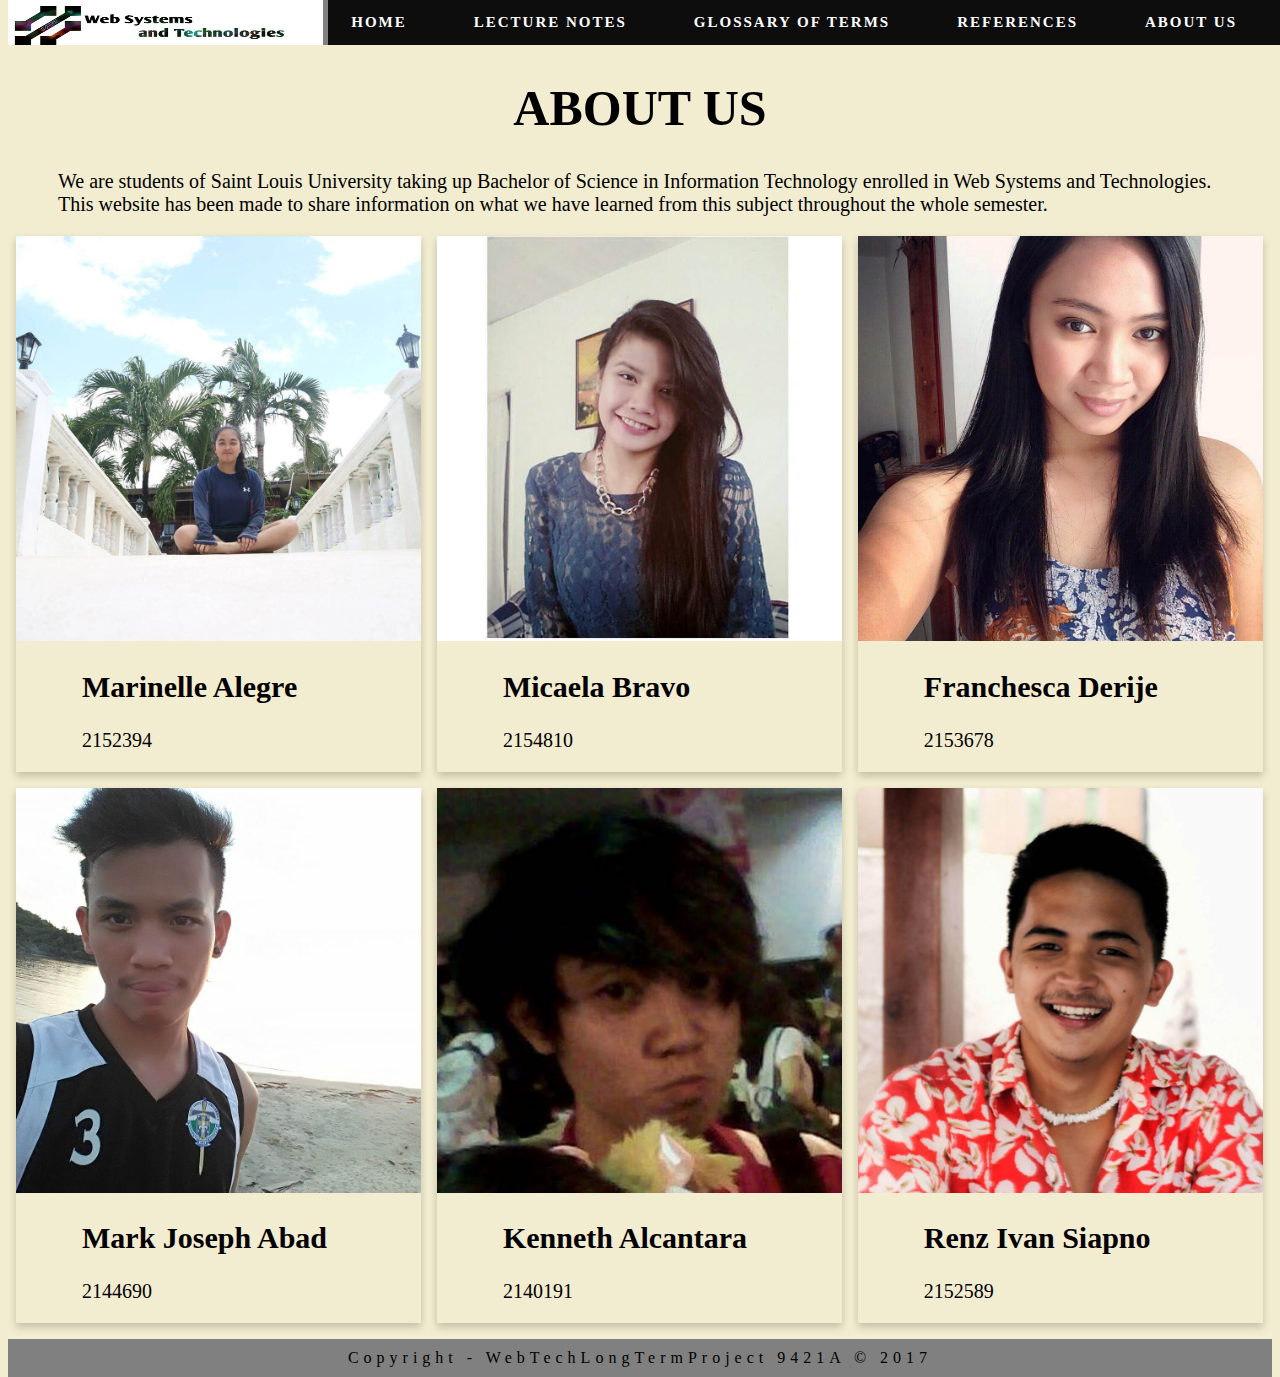
==== about.html @ 71f138c7 "added a new content" ====
<!DOCTYPE HTML>	
<html>

<head>
<meta charset="UTF-8">
<title>About</title>
<Link rel ="stylesheet" href="css/general.css"/>
<Link rel ="stylesheet" href="css/body.css"/>
<Link rel ="stylesheet" href="css/nav.css"/>
<Link rel="icon" href="images/icon.png">
</head>

<body>
	<div id = "Subject">
	<h1 id ="HOME">ABOUT US</h1>

	<nav id = "navigator">
		<ul class="nav nav-right nav-fixed">
			<li><a href="about.html">About Us</a></li>
			<li><a href="references.html">References</a></li>
			<li><a href="glossary.html">Glossary of terms</a></li>	
			<li class="dropdown">
				<a class="dropbtn">Lecture Notes</a>
				<div class="dropdown-content">   
					<a href="prelims.html">Prelims</a>
					<a href="midterms.html">Midterms</a>
					<a href="finals.html">Finals</a>
			<li><a href="index.html">Home</a></li>	
			<li> <img class="logo" src ="images/logo.jpg" alt = "Logo"/> </li>
				</div>
			</li>
		</ul>
	</nav>
	</div>
<p>We are students of Saint Louis University taking up Bachelor of Science in Information Technology enrolled in Web Systems and Technologies. This website has been made to share information on what we have learned from this subject throughout the whole semester.</p>


<div class = "members">
<Link rel ="stylesheet" href="css/aboutus.css"/>
 <div class="row1">
  <div class="column">
    <div class="card">
      <img src="images/marinelle.jpg" alt="marinelle" style="width:100%">
      <div class="container">
        <h2>Marinelle Alegre</h2>
        <p>2152394</p>
      </div>
    </div>
  </div>

  <div class="column">
    <div class="card">
      <img src="images/mica.jpg" alt="mica" style="width:100%">
      <div class="container">
        <h2>Micaela Bravo</h2>
        <p>2154810</p>
      </div>
    </div>
  </div>

  <div class="column">
    <div class="card">
      <img src="images/franchesca.jpg" alt="chesca" style="width:100%">
      <div class="container">
        <h2>Franchesca Derije</h2>
        <p>2153678</p>
      </div>
    </div>
  </div>
</div>
<div class="row2">
  <div class="column">
    <div class="card">
      <img src="images/mark.jpg" alt="mark" style="width:100%">
      <div class="container">
        <h2>Mark Joseph Abad</h2>
        <p> 2144690</p>
      </div>
    </div>
  </div>

  <div class="column">
    <div class="card">
      <img src="images/kenneth.jpg" alt="kenneth" style="width:100%">
      <div class="container">
        <h2>Kenneth Alcantara</h2>
        <p>2140191</p>
      </div>
    </div>
  </div>

  <div class="column">
    <div class="card">
      <img src="images/renz.jpg" alt="renz" style="width:100%">
      <div class="container">
        <h2>Renz Ivan Siapno</h2>
        <p>2152589</p>
      </div>
    </div>
  </div>
</div>
</div>
	<div class = "bottompage">
	<footer id ="footerpage">Copyright - WebTechLongTermProject 9421A &copy; 2017</footer>
	</div>

	</body>
	</html>
---- css/general.css ----
body{
	background-color: #f2ecd0;
}

b{
	font-size: 20px;
}

h2{
	margin-left: 50px;
	font-family: "Calibri";
	font-size: 30px;
}

h3{
	font-size: 30px;
}

p{
	font-size: 20px;
	font-family: "Calibri";
	margin-left: 50px;
	margin-right: 50px;
}

footer {
clear :both;
background-color : gray;
letter-spacing : 5px;
color : black;
padding: 10px;
text-align: center;
}

.panel, .versions, .alpha{
	font-size: 20px;
	font-family: "Calibri";
	margin-left: 50px;
	margin-right: 50px;
}

div.panel, div.versions, div.alpha {
    padding: 0 18px;
    background-color: white;
    max-height: 0;
    margin-left: 200px;
    margin-right: 200px;
    overflow: hidden;
    transition: max-height 0.2s ease-out;

}

button.accordion.active:after {
    content: "\2212";
}

button.accordion {
    background-color: #cecdca;
    color: #444;
    cursor: pointer;
    padding: 20px;
    width: 70%;
    border: none;
    margin-left: 200px;
    text-align: center;
    outline: none;
    font-size: 15px;
    transition: 0.4s;
    font-size: 20px;
}

button.accordion.active, button.accordion:hover {
    background-color: #ddd;
}

button.accordion:after {
    content: '\002B';
    color: #777;
    font-weight: bold;
    float: right;
    margin-left: 5px;
}

table{
    display: block;
    width: 25%;
    float: left;
}

body{
	background-color: #f2ecd0;
}

b{
	font-size: 20px;
}
h1{
    font-family: "Calibri";
    font-size: 40px;
}
h2{
	margin-left: 50px;
	font-family: "Calibri";
	font-size: 30px;
}

h3{
	font-size: 30px;
}

p{
	font-size: 20px;
	font-family: "Calibri";
	margin-left: 50px;
	margin-right: 50px;
}

footer {
clear :both;
background-color : gray;
letter-spacing : 5px;
color : black;
padding: 10px;
text-align: center;
}

.panel, .versions, .alpha{
	font-size: 20px;
	font-family: "Calibri";
	margin-left: 50px;
	margin-right: 50px;
}

div.panel, div.versions, div.alpha {
    padding: 0 18px;
    background-color: white;
    max-height: 0;
    margin-left: 200px;
    margin-right: 200px;
    overflow: hidden;
    transition: max-height 0.2s ease-out;

}

button.accordion.active:after {
    content: "\2212";
}

button.accordion {
    background-color: #cecdca;
    color: #444;
    cursor: pointer;
    padding: 20px;
    width: 70%;
    border: none;
    margin-left: 200px;
    text-align: center;
    outline: none;
    font-size: 15px;
    transition: 0.4s;
    font-size: 20px;
	border-radius: 12px;
}

button.accordion.active, button.accordion:hover {
    background-color: #ddd;
}

button.accordion:after {
    content: '\002B';
    color: #777;
    font-weight: bold;
    float: right;
    margin-left: 5px;
}

table{''
    display: block;
    width: 25%;
    float: left;
}

body, html {
    height: 100%
}
.bgimg {
    /* Background image */
    background-color: #8598aa;
    /* Full-screen */
    height: 80%;
    width: 70%;
    margin-left: 15%;
    /* Center the background image */
    background-position: center;
    /* Scale and zoom in the image */
    background-size: 50px;
    /* Add position: relative to enable absolutely positioned elements inside the image (place text) */
    position: relative;
    /* Add a white text color to all elements inside the .bgimg container */
    color: white;
    /* Add a font */
    font-family: "Courier New", Courier, monospace;
    /* Set the font-size to 25 pixels */
    font-size: 25px;
}

/* Position text in the top-left corner */
.topleft {
    position: absolute;
    top: 0;
    left: 16px;
}

/* Position text in the bottom-left corner */
.bottomleft {
    position: absolute;
    bottom: 0;
    left: 16px;
}

/* Position text in the middle */
.middle {
    position: absolute;
    top: 50%;
    left: 50%;
    transform: translate(-50%, -50%);
    text-align: center;
}

/* Style the <hr> element */
hr {
    margin: auto;
    width: 40%;
}
---- css/body.css ----
#HOME {
	font-size: 50px;
	font-family: "Century Gothic";
	text-align: center;
	filter: glow(color=red,strength=3);
	padding-top: 5vh;
}
#webtek{
	font-family: "Calibri";
	font-size: 30px;
	margin-right: 200px;
	margin-left: 200px;
}
#webtekdescription{
	font-family: "Calibri";
	font-size: 25px;
	margin-top: 5px;
	margin-bottom: 30px;
	margin-right: 200px;
	margin-left: 200px;
	text-align: justify;
}
#timeline{
	text-align: left;
	font-family: "Calibri";
	margin-right: 200px;
	margin-left: 200px;
}
#year{
	font-family: "Calibri";
	font-size: 18px;
	margin-right: 200px;
	margin-left: 200px;
	text-align: justify;

}
#LECTURE {
	font-size: 50px;
	font-family: "Century Gothic";
	filter: glow(color=red,strength=3);
	padding-top: 5vh;
	text-align: center;
}
#GLOSSARY {
	font-size: 50px;
	font-family: "Century Gothic";
	filter: glow(color=red,strength=3);
	padding-top: 5vh;
	text-align: center;
}
#REFERENCES {
	font-size: 50px;
	font-family: "Century Gothic";
	filter: glow(color=red,strength=3);
	padding-top: 5vh;
	text-align: center;
}
#CONTACT {
	font-size: 50px;
	font-family: "Century Gothic";
	filter: glow(color=red,strength=3);
	padding-top: 5vh;
	text-align: center;
}

#table1, #table2 {

    background-color: lightgray;
    padding-top: 50px;
    padding-right: 30px;
    padding-bottom: 50px;
    padding-left: 30px;
}


#feedback-page{
	text-align:center;
}

#form-main{
	width:100%;
	float:left;
	padding-top: 0vh;
}

#form-div {
	background-color:gray;
	padding-left:35px;
	padding-right:35px;
	padding-top:15px;
	padding-bottom:50px;
	width: 450px;
	float: left;
	left: 50%;
	position: absolute;
  margin-top:30px;
	margin-left: -260px;
}

.feedback-input {
	font-family: "Calibri";
	font-weight:500;
	font-size: 18px;
	border-radius: 0;
	line-height: 20px;
	width:100%;
	background-color: white;
	padding: 13px 13px 13px 54px;
	margin-bottom: 10px;
	box-sizing: border-box;
}

textarea {
	font-family: "Calibri"aaa;
    width: 100%;
    height: 150px;
    line-height: 150%;
    resize:vertical;
}
#button-blue{
	font-family: Variane Script;
	font-size:20;
	float:left;
	width: 100%;
	background-color: pink;
	color:white;
	font-size:24px;
	padding-top:22px;
	padding-bottom:22px;
	font-weight:700;
}
#references{
	font-family: "Calibri";
	font-size: 	30px;
	margin-left: 25%;
	margin-right: 20%;
	text-align: justify;
}
#methodshttp{
	font-size: 20px;
	font-family: "Calibri";
	margin-left: 50px;
	margin-right: 50px;
}
#continuemethods{
	font-size: 20px;
	font-family: "Calibri";
	margin-left: 50px;
	margin-right: 50px;
	text-align: justify;
}
#messageheaders{
	font-size: 20px;
	font-family: "Calibri";
	margin-left: 50px;
	margin-right: 50px;
	text-align: justify;
}
#response{
	font-size: 20px;
	font-family: "Calibri";
	margin-left: 50px;
	margin-right: 50px;
	text-align: justify;
}
#www{
	margin-right: 160px;
	margin-left: 160px;
	text-align: justify;
}
#request{
	font-size: 20px;
	font-family: "Calibri";
	margin-left: 50px;
	margin-right: 50px;
	text-align: justify;	
}
#extensionmeth{
	font-size: 20px;
	font-family: "Calibri";
	margin-left: 50px;
	margin-right: 50px;
	text-align: justify;
}

/* Three columns side by side */
.column {
    float: left;
    width: 33.3%;
    margin-bottom: 16px;
    padding: 0 8px;
}
---- css/nav.css ----
nav {
position : fixed;
z-index: 10;
width: 100%;
}

nav li a,
.dropbtn {
    display: inline-block;
    color: white;
    text-align: center;
    padding: 14px 16px;
    text-decoration: none;

}

nav li a:hover,
.dropdown:hover .dropbtn {
    background-color: white;
    color : black;
}

nav li.dropdown {
    display: inline-block;
}

nav .dropdown-content {
    display: none;
    position: fixed;
    top: 45px;
    background-color: #f9f9f9;
    min-width: 160px;
    box-shadow: 0px 8px 16px 0px rgba(0, 0, 0, 0.2);
    z-index: 10;
}

nav .dropdown-content a:hover {
    background-color: black;
}

nav .dropdown:hover .dropdown-content {
    display: block;
}

nav ul.nav {
    height: 45px;
    list-style-type: none;
    padding: 0;
    overflow: hidden;
    background-color:  #0d0d0d;
}
    
.nav li {
    letter-spacing: 2px;
    padding-right :35px;
    font-size: 15px;
    float: right;
    text-transform: uppercase;
    font-weight: bold;
}
    
    
.nav li a {
        display: block;
        color: white;
        text-align: center;
        text-decoration: none;
}

nav .dropdown-content a {
    color: black;
    padding: 12px 16px;
    text-decoration: none;
    display: block;
    text-align: left;
    background-color: #f2f2f2;
}

.nav li:last-child {
    float: left;
    background-color: white;
    border-style: solid;
    border-width: 5px;
    border-left-style: none;
    border-top-style: none;
    border-bottom-style: none;
    border-color: gray;
}
    
.nav li a:hover {
    background-color: white;
    color : black;
}

nav ul.nav-fixed {
    position: fixed;
    top: 0;
    width: 100%;
} 

.logo {
    padding: 0px;
    height :50px;
    width: 280px;
}

#navigator{
    font-family: "Calibri";
    font-size: 0px;
}
---- css/aboutus.css ----
.members {
  box-sizing: border-box;
}

*, *:before, *:after {
  box-sizing: inherit;
}

.column {
  float: left;
  width: 33.3%;
  margin-bottom: 16px;
  padding: 0 8px;
}

@media (max-width: 650px) {
    .column {
        width: 100%;
        display: block;
    }
}

.card {
    box-shadow: 0 4px 8px 0 rgba(0, 0, 0, 0.2);
}

.container {
    padding: 0 16px;
}

.container::after, .row1::after, row2::after {
    content: "";
    clear: both;
    display: table;
}
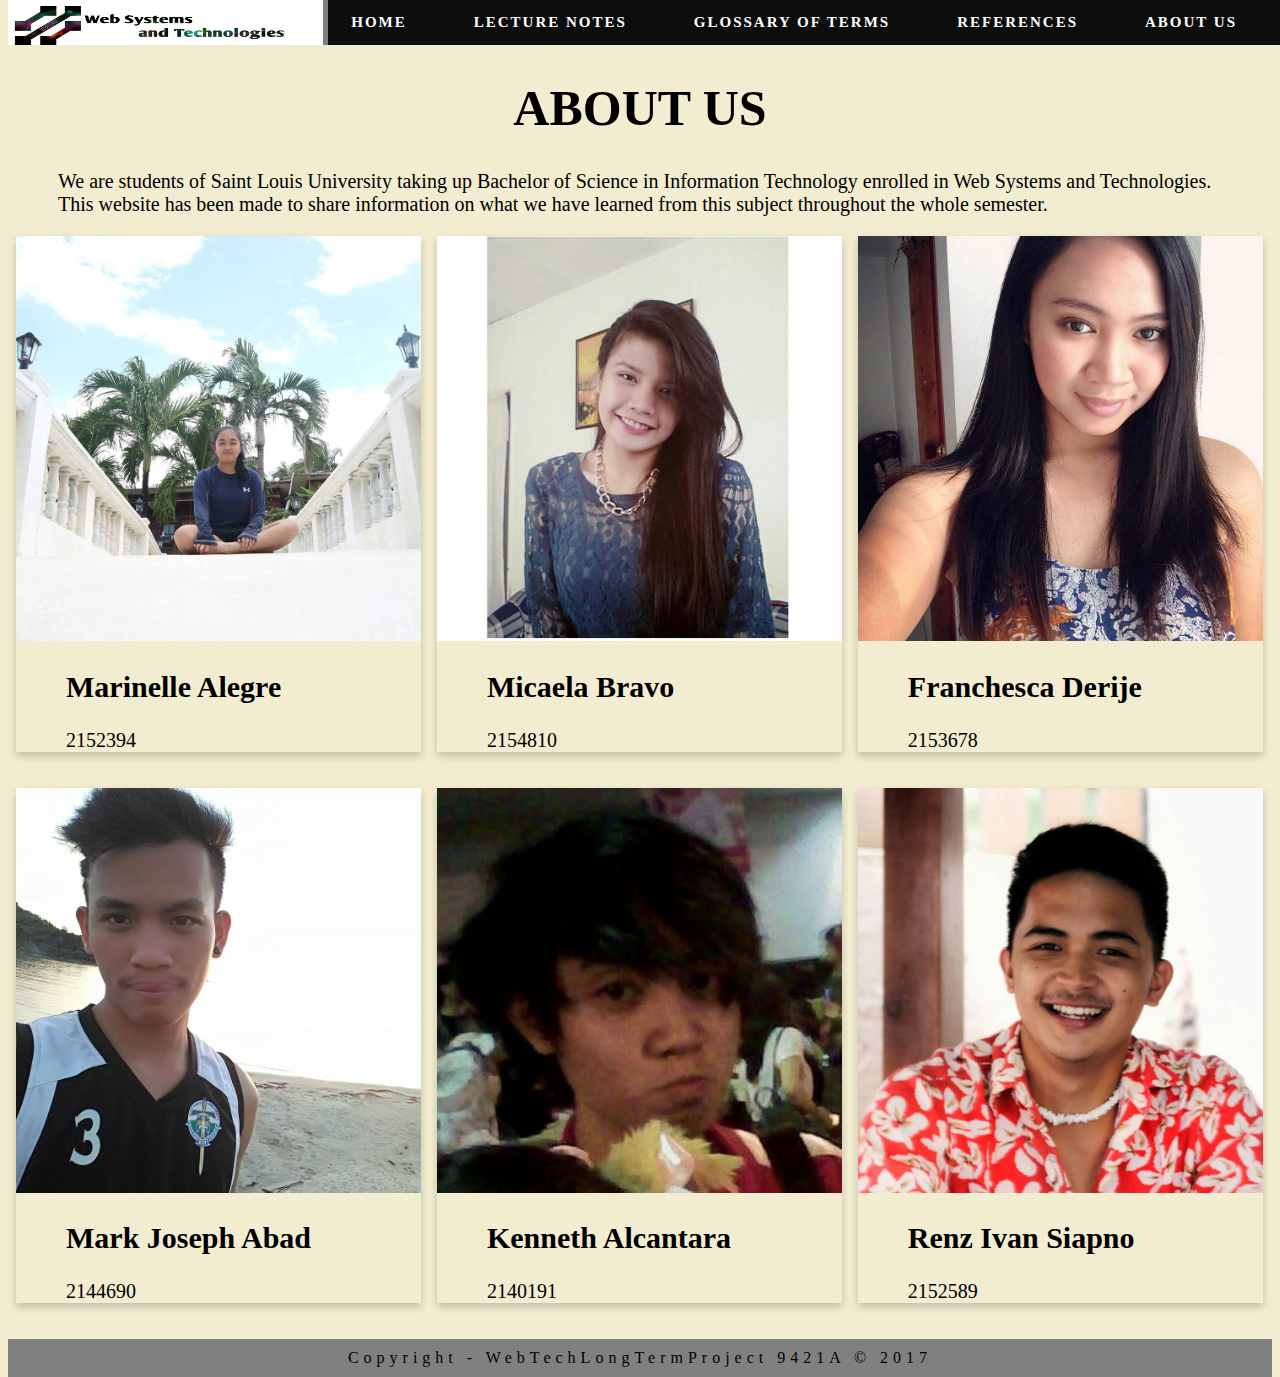
==== commit f063cbf7: "renamed the div" ====
--- a/about.html
+++ b/about.html
@@ -41,7 +41,7 @@
   <div class="column">
     <div class="card">
       <img src="images/marinelle.jpg" alt="marinelle" style="width:100%">
-      <div class="container">
+      <div class="container-member">
         <h2>Marinelle Alegre</h2>
         <p>2152394</p>
       </div>
@@ -51,7 +51,7 @@
   <div class="column">
     <div class="card">
       <img src="images/mica.jpg" alt="mica" style="width:100%">
-      <div class="container">
+      <div class="container-member">
         <h2>Micaela Bravo</h2>
         <p>2154810</p>
       </div>
@@ -61,7 +61,7 @@
   <div class="column">
     <div class="card">
       <img src="images/franchesca.jpg" alt="chesca" style="width:100%">
-      <div class="container">
+      <div class="container-member">
         <h2>Franchesca Derije</h2>
         <p>2153678</p>
       </div>
@@ -72,7 +72,7 @@
   <div class="column">
     <div class="card">
       <img src="images/mark.jpg" alt="mark" style="width:100%">
-      <div class="container">
+      <div class="container-member">
         <h2>Mark Joseph Abad</h2>
         <p> 2144690</p>
       </div>
@@ -82,7 +82,7 @@
   <div class="column">
     <div class="card">
       <img src="images/kenneth.jpg" alt="kenneth" style="width:100%">
-      <div class="container">
+      <div class="container-member">
         <h2>Kenneth Alcantara</h2>
         <p>2140191</p>
       </div>
@@ -92,7 +92,7 @@
   <div class="column">
     <div class="card">
       <img src="images/renz.jpg" alt="renz" style="width:100%">
-      <div class="container">
+      <div class="container-member">
         <h2>Renz Ivan Siapno</h2>
         <p>2152589</p>
       </div>
--- a/css/general.css
+++ b/css/general.css
@@ -87,8 +87,35 @@
     float: left;
 }
 
+
+
+	.TableRHF{
+		width:100%; 
+		border-collapse:collapse; 
+	}
+	.TableRHF td{ 
+		padding:7px; border:#4e95f4 1px solid;
+	}
+	
+	.TableRHF tr{
+		background: #b8d1f3;
+	}
+	
+	.TableRHF tr:nth-child(odd){ 
+		background: #b8d1f3;
+	}
+	
+	.TableRHF tr:nth-child(even){
+		background: #dae5f4;
+	}
+
 body{
 	background-color: #f2ecd0;
+}
+.container{
+    background-color: red;
+    margin-left: 20%;
+    margin-right: 20%;
 }
 
 b{
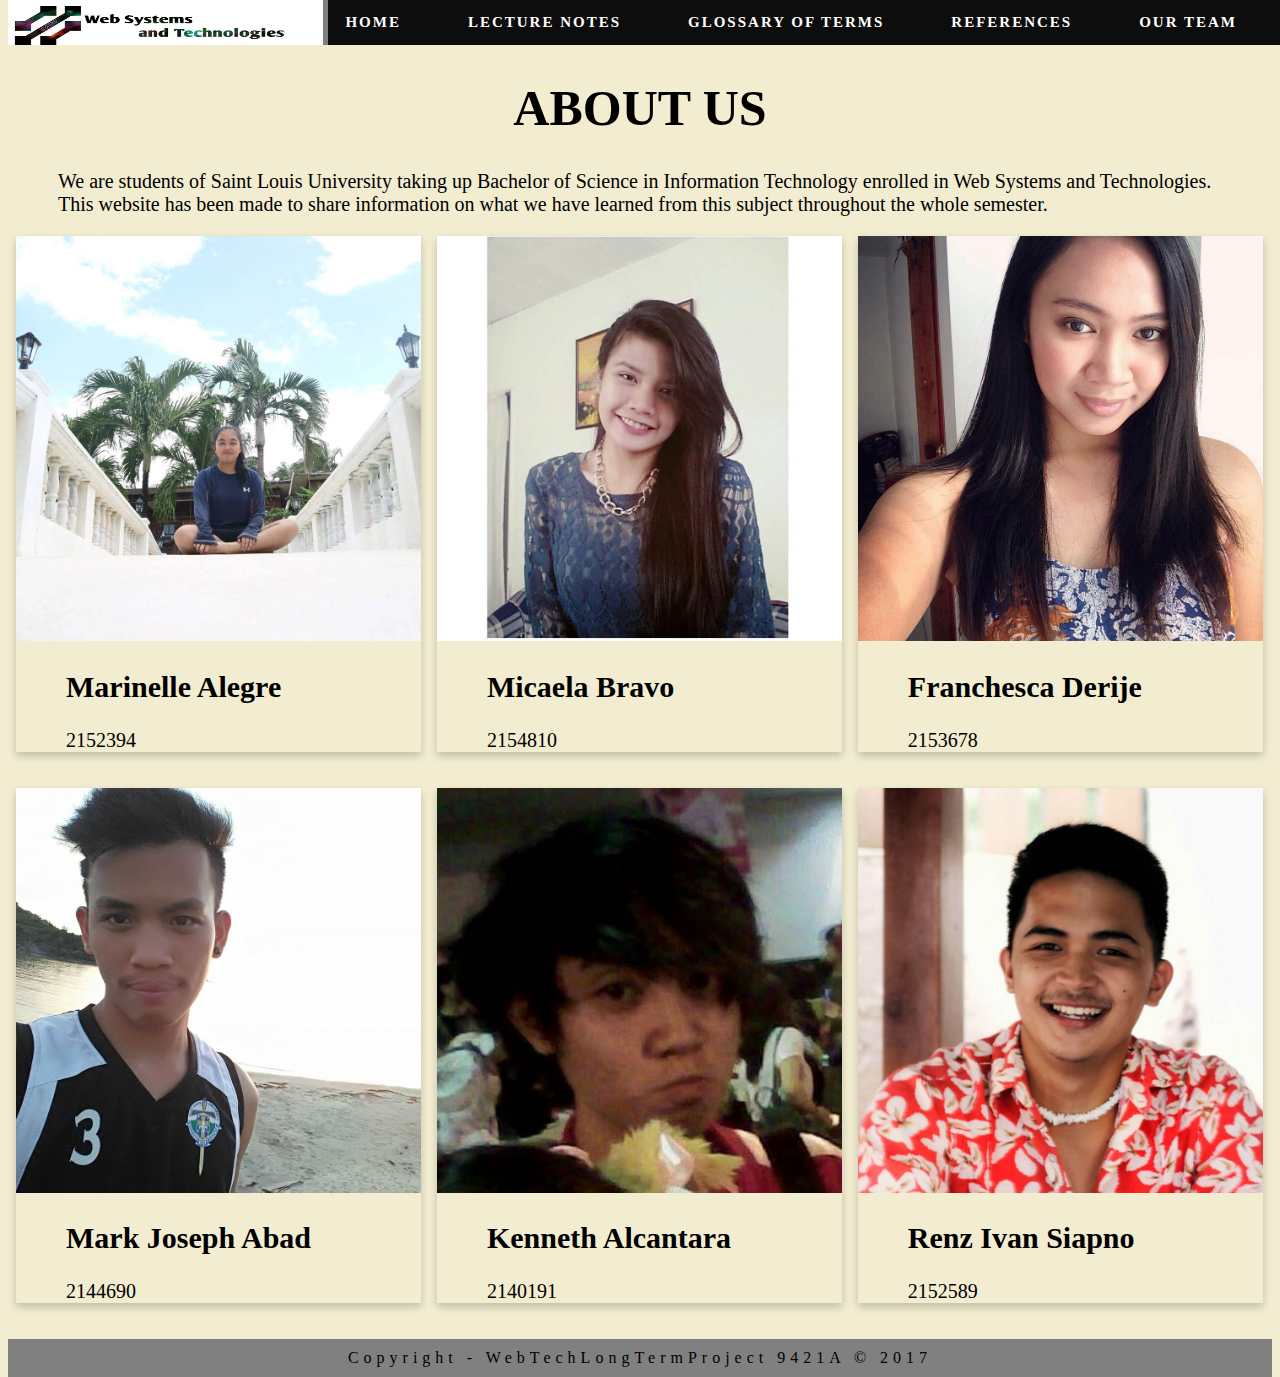
==== commit 7160fbb0: "Changed the 'about' to 'our team'" ====
--- a/about.html
+++ b/about.html
@@ -8,6 +8,9 @@
 <Link rel ="stylesheet" href="css/body.css"/>
 <Link rel ="stylesheet" href="css/nav.css"/>
 <Link rel="icon" href="images/icon.png">
+  <meta name="viewport" content="width=device-width,initial-scale=1,maximum-scale=1,user-scalable=no">
+  <meta http-equiv="X-UA-Compatible" content="IE=edge,chrome=1">
+  <meta name="HandheldFriendly" content="true">
 </head>
 
 <body>
@@ -16,7 +19,7 @@
 
 	<nav id = "navigator">
 		<ul class="nav nav-right nav-fixed">
-			<li><a href="about.html">About Us</a></li>
+			<li><a href="about.html">Our Team</a></li>
 			<li><a href="references.html">References</a></li>
 			<li><a href="glossary.html">Glossary of terms</a></li>	
 			<li class="dropdown">
@@ -32,7 +35,7 @@
 		</ul>
 	</nav>
 	</div>
-<p>We are students of Saint Louis University taking up Bachelor of Science in Information Technology enrolled in Web Systems and Technologies. This website has been made to share information on what we have learned from this subject throughout the whole semester.</p>
+<p class="description">We are students of Saint Louis University taking up Bachelor of Science in Information Technology enrolled in Web Systems and Technologies. This website has been made to share information on what we have learned from this subject throughout the whole semester.</p>
 
 
 <div class = "members">
--- a/css/general.css
+++ b/css/general.css
@@ -1,26 +1,30 @@
 body{
-	background-color: #f2ecd0;
+    background-color: #f2ecd0;
+    color: white;
 }
 
 b{
-	font-size: 20px;
+    font-size: 20px;
 }
-
+h1{
+    font-family: "Calibri";
+    font-size: 40px;
+}
 h2{
-	margin-left: 50px;
-	font-family: "Calibri";
-	font-size: 30px;
+    margin-left: 50px;
+    font-family: "Calibri";
+    font-size: 30px;
 }
 
 h3{
-	font-size: 30px;
+    font-size: 30px;
 }
 
 p{
-	font-size: 20px;
-	font-family: "Calibri";
-	margin-left: 50px;
-	margin-right: 50px;
+    font-size: 20px;
+    font-family: "Calibri";
+    margin-left: 50px;
+    margin-right: 50px;
 }
 
 footer {
@@ -32,19 +36,34 @@
 text-align: center;
 }
 
+body, html {
+    height: 100%
+}
+
+.container{
+	background-color: #8598aa;
+	margin-left: 120px;
+	margin-right: 120px;
+}
+
 .panel, .versions, .alpha{
 	font-size: 20px;
 	font-family: "Calibri";
 	margin-left: 50px;
 	margin-right: 50px;
+    width: 66%;
+}
+
+.panel, .versions, .alpha, #references, h1, .description, .members{
+    color: black;
 }
 
 div.panel, div.versions, div.alpha {
     padding: 0 18px;
     background-color: white;
     max-height: 0;
-    margin-left: 200px;
-    margin-right: 200px;
+    margin-left: 150px;
+    margin-right: 150px;
     overflow: hidden;
     transition: max-height 0.2s ease-out;
 
@@ -61,12 +80,12 @@
     padding: 20px;
     width: 70%;
     border: none;
-    margin-left: 200px;
+    margin-left: 150px;
     text-align: center;
     outline: none;
     font-size: 15px;
     transition: 0.4s;
-    font-size: 20px;
+    border-radius: 12px;
 }
 
 button.accordion.active, button.accordion:hover {
@@ -81,124 +100,25 @@
     margin-left: 5px;
 }
 
-table{
-    display: block;
-    width: 25%;
-    float: left;
+.TableRHF{
+	width:100%; 
+	border-collapse:collapse; 
 }
 
-
-
-	.TableRHF{
-		width:100%; 
-		border-collapse:collapse; 
-	}
-	.TableRHF td{ 
-		padding:7px; border:#4e95f4 1px solid;
-	}
-	
-	.TableRHF tr{
-		background: #b8d1f3;
-	}
-	
-	.TableRHF tr:nth-child(odd){ 
-		background: #b8d1f3;
-	}
-	
-	.TableRHF tr:nth-child(even){
-		background: #dae5f4;
-	}
-
-body{
-	background-color: #f2ecd0;
-}
-.container{
-    background-color: red;
-    margin-left: 20%;
-    margin-right: 20%;
+.TableRHF td{ 
+	padding:10px; border:#788da1 1px solid;
 }
 
-b{
-	font-size: 20px;
+.TableRHF tr{
+	background: #495a69;
 }
-h1{
-    font-family: "Calibri";
-    font-size: 40px;
+	
+.TableRHF tr:nth-child(odd){ 
+	background: #495a69;
 }
-h2{
-	margin-left: 50px;
-	font-family: "Calibri";
-	font-size: 30px;
-}
-
-h3{
-	font-size: 30px;
-}
-
-p{
-	font-size: 20px;
-	font-family: "Calibri";
-	margin-left: 50px;
-	margin-right: 50px;
-}
-
-footer {
-clear :both;
-background-color : gray;
-letter-spacing : 5px;
-color : black;
-padding: 10px;
-text-align: center;
-}
-
-.panel, .versions, .alpha{
-	font-size: 20px;
-	font-family: "Calibri";
-	margin-left: 50px;
-	margin-right: 50px;
-}
-
-div.panel, div.versions, div.alpha {
-    padding: 0 18px;
-    background-color: white;
-    max-height: 0;
-    margin-left: 200px;
-    margin-right: 200px;
-    overflow: hidden;
-    transition: max-height 0.2s ease-out;
-
-}
-
-button.accordion.active:after {
-    content: "\2212";
-}
-
-button.accordion {
-    background-color: #cecdca;
-    color: #444;
-    cursor: pointer;
-    padding: 20px;
-    width: 70%;
-    border: none;
-    margin-left: 200px;
-    text-align: center;
-    outline: none;
-    font-size: 15px;
-    transition: 0.4s;
-    font-size: 20px;
-	border-radius: 12px;
-}
-
-button.accordion.active, button.accordion:hover {
-    background-color: #ddd;
-}
-
-button.accordion:after {
-    content: '\002B';
-    color: #777;
-    font-weight: bold;
-    float: right;
-    margin-left: 5px;
+	
+.TableRHF tr:nth-child(even){
+	background: #5e7387;
 }
 
 table{''
@@ -207,9 +127,6 @@
     float: left;
 }
 
-body, html {
-    height: 100%
-}
 .bgimg {
     /* Background image */
     background-color: #8598aa;
@@ -258,4 +175,15 @@
 hr {
     margin: auto;
     width: 40%;
+}
+
+/* Tablet Landscape */
+@media screen and (max-width: 1060px) {
+    #primary { width:67%; }
+    #secondary { width:30%; margin-left:3%;}  
+}
+/* Tabled Portrait */
+@media screen and (max-width: 768px) {
+    #primary { width:100%; }
+    #secondary { width:100%; margin:0; border:none; }
 }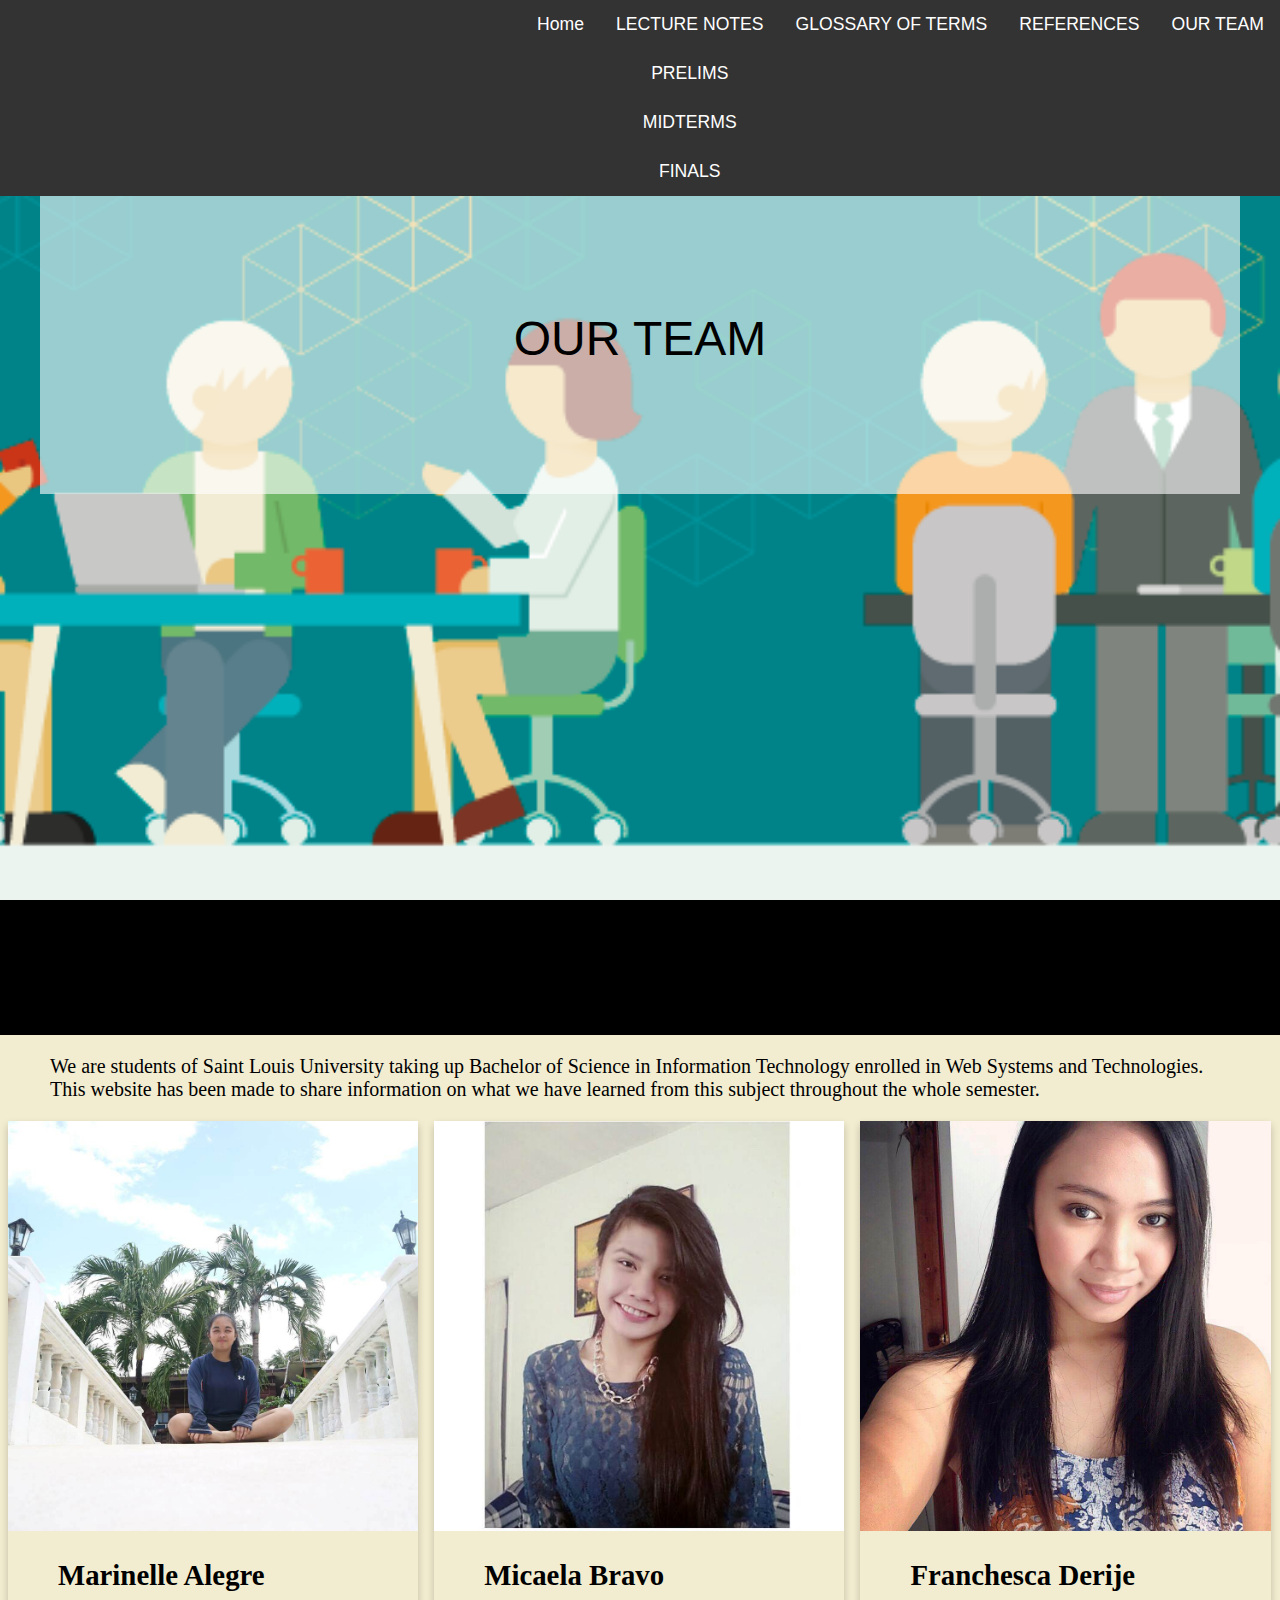
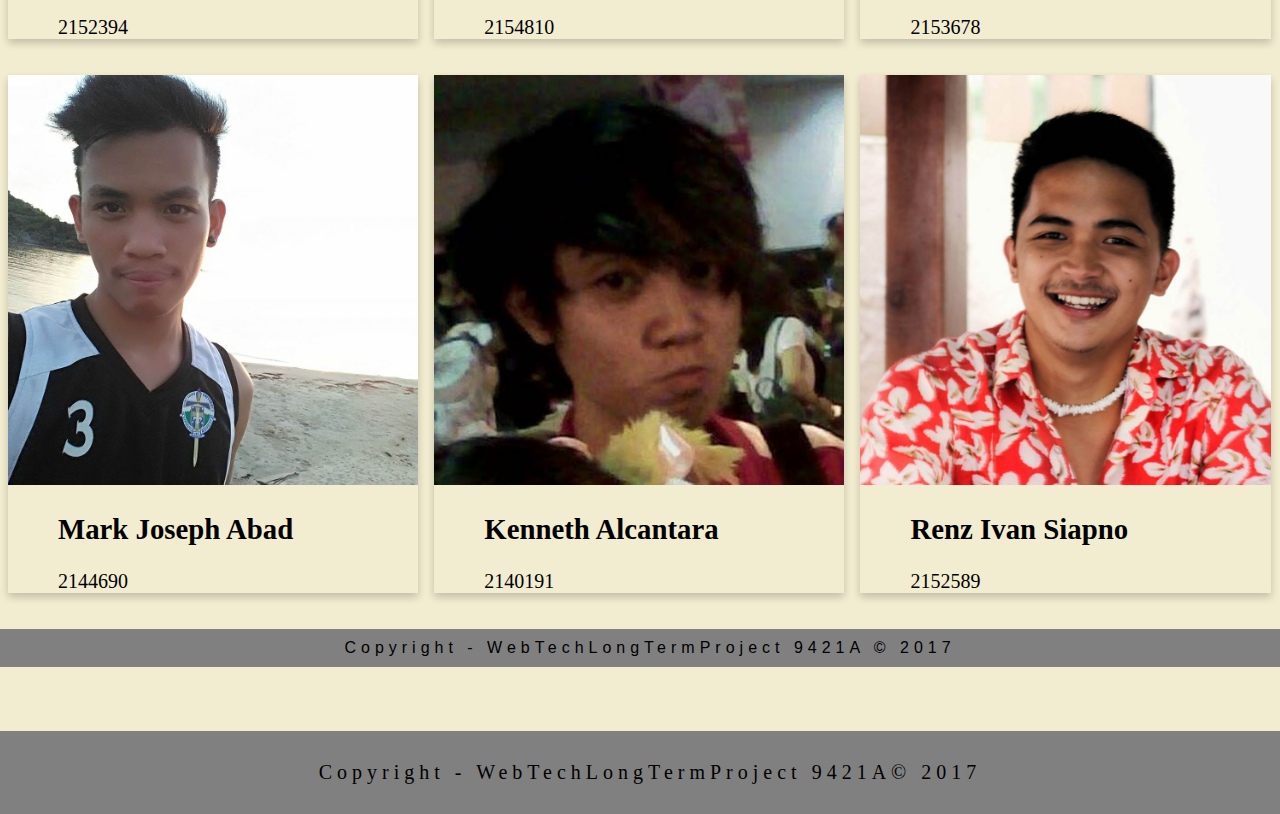
==== commit d8ffb531: "changed all the banner images for every web pages" ====
--- a/about.html
+++ b/about.html
@@ -4,9 +4,9 @@
 <head>
 <meta charset="UTF-8">
 <title>About</title>
-<Link rel ="stylesheet" href="css/general.css"/>
-<Link rel ="stylesheet" href="css/body.css"/>
-<Link rel ="stylesheet" href="css/nav.css"/>
+<Link rel ="stylesheet" href="styles/general.css"/>
+<Link rel ="stylesheet" href="styles/body.css"/>
+<Link rel ="stylesheet" href="styles/navigation.css"/>
 <Link rel="icon" href="images/icon.png">
   <meta name="viewport" content="width=device-width,initial-scale=1,maximum-scale=1,user-scalable=no">
   <meta http-equiv="X-UA-Compatible" content="IE=edge,chrome=1">
@@ -14,27 +14,29 @@
 </head>
 
 <body>
-	<div id = "Subject">
-	<h1 id ="HOME">ABOUT US</h1>
-
-	<nav id = "navigator">
-		<ul class="nav nav-right nav-fixed">
-			<li><a href="about.html">Our Team</a></li>
-			<li><a href="references.html">References</a></li>
-			<li><a href="glossary.html">Glossary of terms</a></li>	
-			<li class="dropdown">
-				<a class="dropbtn">Lecture Notes</a>
-				<div class="dropdown-content">   
-					<a href="prelims.html">Prelims</a>
-					<a href="midterms.html">Midterms</a>
-					<a href="finals.html">Finals</a>
-			<li><a href="index.html">Home</a></li>	
-			<li> <img class="logo" src ="images/logo.jpg" alt = "Logo"/> </li>
-				</div>
-			</li>
-		</ul>
-	</nav>
-	</div>
+	<nav>
+        <ul class="nav nav-right nav-fixed">
+            <li><a href="about.html">OUR TEAM</a></li>
+            <li><a href="references.html">REFERENCES</a></li>
+            <li><a href="glossary.html">GLOSSARY OF TERMS</a></li>
+            <li class="dropdown">
+                <a href="#" class="dropbtn">LECTURE NOTES</a>
+                <div class="dropdown-content">
+                    <a href="prelims.html">PRELIMS</a>
+                    <a href="midterms.html">MIDTERMS</a>
+                    <a href="finals.html">FINALS</a>
+                </div>
+            </li>
+            <li><a href="index.html">Home</a></li>
+        </ul>
+    </nav>
+    <div class="">
+        <div id="bannerabout">
+            <blockquote>
+                OUR TEAM
+            </blockquote>
+        </div>
+    </div>
 <p class="description">We are students of Saint Louis University taking up Bachelor of Science in Information Technology enrolled in Web Systems and Technologies. This website has been made to share information on what we have learned from this subject throughout the whole semester.</p>
 
 
@@ -108,4 +110,7 @@
 	</div>
 
 	</body>
+  <footer class="footer text-center">
+        <p>Copyright - WebTechLongTermProject 9421A&copy; 2017</p>
+    </footer>
 	</html>
--- a/styles/general.css
+++ b/styles/general.css
@@ -0,0 +1,645 @@
+footer {
+    width: 100%;
+    background: #333;
+    margin-top: 5%;
+    padding-top: 5%;
+    padding: 3vh 0;
+    color: white;
+}
+
+
+/*************** index.html ***************************/
+
+
+/* Banner */
+
+#banner {
+    padding-top: 15vh;
+    background: black url('images/p5.jpg') no-repeat fixed center;
+    background-size: cover;
+    height: 100vh;
+    width: 100vw;
+    color: black;
+    font-size: 3em;
+}
+
+#banner blockquote {
+    background: rgba(255, 255, 255, 0.6);
+    padding: 10%;
+    text-align: center;
+}
+#bannerprelims {
+    padding-top: 15vh;
+    background: black url('images/p1.jpg') no-repeat fixed center;
+    background-size: cover;
+    height: 100vh;
+    width: 100vw;
+    color: black;
+    font-size: 3em;
+}
+
+#bannerprelims blockquote {
+    background: rgba(255, 255, 255, 0.6);
+    padding: 10%;
+    text-align: center;
+}
+#bannermidterms {
+    padding-top: 15vh;
+    background: black url('images/a1.jpg') no-repeat fixed center;
+    background-size: cover;
+    height: 100vh;
+    width: 100vw;
+    color: black;
+    font-size: 3em;
+}
+
+#bannermidterms blockquote {
+    background: rgba(255, 255, 255, 0.6);
+    padding: 10%;
+    text-align: center;
+}
+#bannerfinals {
+    padding-top: 15vh;
+    background: black url('images/p2.jpg') no-repeat fixed center;
+    background-size: cover;
+    height: 100vh;
+    width: 100vw;
+    color: black;
+    font-size: 3em;
+}
+
+#bannerfinals blockquote {
+    background: rgba(255, 255, 255, 0.6);
+    padding: 10%;
+    text-align: center;
+}
+#bannerglossary {
+    padding-top: 15vh;
+    background: black url('images/p4.jpg') no-repeat fixed center;
+    background-size: cover;
+    height: 100vh;
+    width: 100vw;
+    color: black;
+    font-size: 3em;
+}
+
+#bannerglossary blockquote {
+    background: rgba(255, 255, 255, 0.6);
+    padding: 10%;
+    text-align: center;
+}
+#bannerreferences {
+    padding-top: 15vh;
+    background: black url('images/p6.jpg') no-repeat fixed center;
+    background-size: cover;
+    height: 100vh;
+    width: 100vw;
+    color: black;
+    font-size: 3em;
+}
+
+#bannerreferences blockquote {
+    background: rgba(255, 255, 255, 0.6);
+    padding: 10%;
+    text-align: center;
+}
+#bannerabout {
+    padding-top: 15vh;
+    background: black url('images/p7.png') no-repeat fixed center;
+    background-size: cover;
+    height: 100vh;
+    width: 100vw;
+    color: black;
+    font-size: 3em;
+}
+
+#bannerabout blockquote {
+    background: rgba(255, 255, 255, 0.6);
+    padding: 10%;
+    text-align: center;
+}
+
+
+
+
+body{
+    background-color: #f2ecd0;
+    color: white;
+}
+
+b{
+    font-size: 20px;
+}
+h1{
+    font-family: "Calibri";
+    font-size: 40px;
+}
+h2{
+    margin-left: 50px;
+    font-family: "Calibri";
+    font-size: 30px;
+}
+
+h3{
+    font-size: 30px;
+}
+
+p{
+    font-size: 20px;
+    font-family: "Calibri";
+    margin-left: 50px;
+    margin-right: 50px;
+}
+
+footer {
+clear :both;
+background-color : gray;
+letter-spacing : 5px;
+color : black;
+padding: 10px;
+text-align: center;
+}
+
+body, html {
+    height: 100%
+}
+
+.container{
+	background-color: #8598aa;
+	margin-left: 120px;
+	margin-right: 120px;
+}
+
+.panel, .versions, .alpha{
+	font-size: 20px;
+	font-family: "Calibri";
+	margin-left: 50px;
+	margin-right: 50px;
+    width: 66%;
+}
+
+.panel, .versions, .alpha, #references, h1, .description, .members{
+    color: black;
+}
+
+div.panel, div.versions, div.alpha {
+    padding: 0 18px;
+    background-color: white;
+    max-height: 0;
+    margin-left: 150px;
+    margin-right: 150px;
+    overflow: hidden;
+    transition: max-height 0.2s ease-out;
+
+}
+
+button.accordion.active:after {
+    content: "\2212";
+}
+
+button.accordion {
+    background-color: #cecdca;
+    color: #444;
+    cursor: pointer;
+    padding: 20px;
+    width: 70%;
+    border: none;
+    margin-left: 150px;
+    text-align: center;
+    outline: none;
+    font-size: 15px;
+    transition: 0.4s;
+    border-radius: 12px;
+}
+
+button.accordion.active, button.accordion:hover {
+    background-color: #ddd;
+}
+
+button.accordion:after {
+    content: '\002B';
+    color: #777;
+    font-weight: bold;
+    float: right;
+    margin-left: 5px;
+}
+
+.TableRHF{
+	width:100%; 
+	border-collapse:collapse; 
+}
+
+.TableRHF td{ 
+	padding:10px; border:#788da1 1px solid;
+}
+
+.TableRHF tr{
+	background: #495a69;
+}
+	
+.TableRHF tr:nth-child(odd){ 
+	background: #495a69;
+}
+	
+.TableRHF tr:nth-child(even){
+	background: #5e7387;
+}
+
+table{''
+    display: block;
+    width: 25%;
+    float: left;
+}
+
+.bgimg {
+    /* Background image */
+    background-color: #8598aa;
+    /* Full-screen */
+    height: 80%;
+    width: 70%;
+    margin-left: 15%;
+    /* Center the background image */
+    background-position: center;
+    /* Scale and zoom in the image */
+    background-size: 50px;
+    /* Add position: relative to enable absolutely positioned elements inside the image (place text) */
+    position: relative;
+    /* Add a white text color to all elements inside the .bgimg container */
+    color: white;
+    /* Add a font */
+    font-family: "Courier New", Courier, monospace;
+    /* Set the font-size to 25 pixels */
+    font-size: 25px;
+}
+
+/* Position text in the top-left corner */
+.topleft {
+    position: absolute;
+    top: 0;
+    left: 16px;
+}
+
+/* Position text in the bottom-left corner */
+.bottomleft {
+    position: absolute;
+    bottom: 0;
+    left: 16px;
+}
+
+/* Position text in the middle */
+.middle {
+    position: absolute;
+    top: 50%;
+    left: 50%;
+    transform: translate(-50%, -50%);
+    text-align: center;
+}
+
+/* Style the <hr> element */
+hr {
+    margin: auto;
+    width: 40%;
+}
+
+/* Tablet Landscape */
+@media screen and (max-width: 1060px) {
+    #primary { width:67%; }
+    #secondary { width:30%; margin-left:3%;}  
+}
+/* Tabled Portrait */
+@media screen and (max-width: 768px) {
+    #primary { width:100%; }
+    #secondary { width:100%; margin:0; border:none; }
+}
+    /********************************************/
+    /************** NORMALIZE *******************/
+    /********************************************/
+    
+    body {
+        margin: 0;
+    }
+    /********************************************/
+    /******************* Grid *******************/
+    /********************************************/
+    
+    .container {
+        margin: 0 auto;
+        width: 80%;
+        max-width: 1200px;
+        margin-top: 6%;
+    }
+    /* Prevent columns outside */
+    
+    .row:before,
+    .row:after {
+        content: "";
+        display: table;
+        clear: both;
+    }
+    /* Columns */
+    /* Column Gutters */
+    /*-- setting border box on all elements inside the grid --*/
+    
+    .container * {
+        box-sizing: border-box;
+    }
+    
+    [class*='col-'] {
+        float: left;
+        min-height: 1px;
+        width: 16.66%;
+        padding: 10px;
+    }
+    
+    .col-1 {
+        width: 16.66%;
+    }
+    
+    .col-2 {
+        width: 33.33%;
+    }
+    
+    .col-3 {
+        width: 50%;
+    }
+    
+    .col-4 {
+        width: 66.66%;
+    }
+    
+    .col-5 {
+        width: 83.33%;
+    }
+    
+    .col-6 {
+        width: 100%;
+    }
+    
+    .center-block {
+        margin: 0 auto;
+    }
+    /********************************************/
+    /************* Typography *******************/
+    /********************************************/
+    
+    .page-header {
+        font-size: 2em;
+        border-bottom: solid 1px black;
+        padding-bottom: 0.5em;
+    }
+    
+    .text-center {
+        text-align: center;
+    }
+    
+    .text-left {
+        text-align: left;
+    }
+    
+    .text-right {
+        text-align: right;
+    }
+    
+    body {
+        font-size: 16px;
+        font-family: Arial, Helvetica, sans-serif;
+    }
+    
+    h1 {
+        font-size: 2.2em;
+    }
+    
+    h2 {
+        font-size: 1.8em;
+    }
+    
+    h3 {
+        font-size: 1.6em;
+    }
+    
+    h4 {
+        font-size: 1.4em;
+    }
+    
+    h5 {
+        font-size: 1.3em;
+    }
+    
+    h6 {
+        font-size: 1.1em;
+    }
+    
+    a {
+        transition: color .4s;
+        color: #265C83;
+    }
+    
+    a:link,
+    a:visited {
+        color: #265C83;
+    }
+    
+    a:hover {
+        color: #7FDBFF;
+    }
+    
+    a:active {
+        transition: color .3s;
+        color: #007BE6;
+    }
+    /********************************************/
+    /***************** IMAGES *******************/
+    /********************************************/
+    
+    .img-circle {
+        border-radius: 50%;
+    }
+    
+    .img-rounded {
+        border-radius: 3%;
+    }
+    
+    .img-responsive {
+        width: 100%;
+        height: auto;
+    }
+    /********************************************/
+    /************* NAVIGATION *******************/
+    /********************************************/
+    
+    nav ul.nav {
+        list-style-type: none;
+        margin: 0;
+        padding: 0;
+        overflow: hidden;
+        background-color: #333;
+    }
+    
+    .nav li {
+        font-size: 1.1em;
+        float: left;
+    }
+    
+    .nav.nav-right li {
+        float: right;
+    }
+    
+    .nav li a {
+        display: block;
+        color: white;
+        text-align: center;
+        padding: 14px 16px;
+        text-decoration: none;
+    }
+    
+    .nav li a:hover {
+        background-color: #111;
+    }
+    
+    nav ul.nav-fixed {
+        position: fixed;
+        top: 0;
+        width: 100%;
+    }
+    
+    nav .brand {
+        letter-spacing: 0.1em;
+        text-transform: uppercase;
+        font-size: 1.3em;
+        margin-left: 8%;
+        position: absolute;
+        left: 0;
+    }
+    /********************************************/
+    /************* TABLES ***********************/
+    /********************************************/
+    
+    * table {
+        overflow-x: auto;
+    }
+    
+    table {
+        text-align: left;
+        width: 100%;
+    }
+    
+    td,
+    th {
+        padding: 10px;
+        border-bottom: 1px solid #ddd;
+    }
+    
+    table th {
+        font-size: 1.7em;
+    }
+    
+    table tr {
+        margin: 0 10%;
+    }
+    /* ICONS */
+    
+    .icon {
+        display: inline;
+        color: white;
+        text-decoration: none;
+        padding-left: 20px;
+        margin-right: 2%;
+    }
+    
+    .icon:before {
+        content: '';
+        position: absolute;
+        width: 20px;
+        height: 20px;
+        margin-left: -20px;
+    }
+    
+    .icon-calendar:before {
+        background: url('../images/icons/calendar.png');
+        background-size: cover;
+    }
+    
+    .icon-work:before {
+        background: url('../images/icons/work.png');
+        background-size: cover;
+    }
+    
+    .icon-home:before {
+        background: url('../images/icons/home.png');
+        background-size: cover;
+    }
+    
+    .icon-mail:before {
+        background: url('../images/icons/mail.png');
+        background-size: cover;
+    }
+    
+    .icon-contact:before {
+        background: url('../images/icons/contact.png');
+        height: 27px;
+        background-size: cover;
+    }
+    
+    .icon-education:before {
+        background: url('../images/icons/education.png');
+        background-size: cover;
+    }
+    
+    .icon-skills:before {
+        background: url('../images/icons/skills.png');
+        background-size: cover;
+    }
+    /* Medium size icons */
+    
+    .icon-md {
+        margin-right: 6%;
+        margin-left: 10px;
+    }
+    
+    .icon-md:before {
+        height: 50px;
+        width: 50px;
+    }
+    /* Media Queries */
+    
+    @media only screen and (max-width: 768px) {
+        * {
+            font-size: 0.97em;
+        }
+        .img-responsive {
+            width: 40%;
+        }
+        .container {
+            width: 90%;
+        }
+        [class*='col-'] {
+            width: 100%;
+        }
+        .icon,
+        .icon-md {
+            display: inline;
+            color: white;
+            text-decoration: none;
+            padding-left: 20px;
+            margin-right: 2%;
+        }
+        .icon:before,
+        .icon-md:before {
+            content: '';
+            position: absolute;
+            width: 20px;
+            height: 20px;
+            margin-left: -20px;
+            margin-right: 7%;
+        }
+        .icon-md:before {
+            width: 25px;
+            height: 25px;
+        }
+    }
+    
+    @media only screen and (max-width: 1000px) {
+        .hide-small {
+            display: none;
+        }
+    }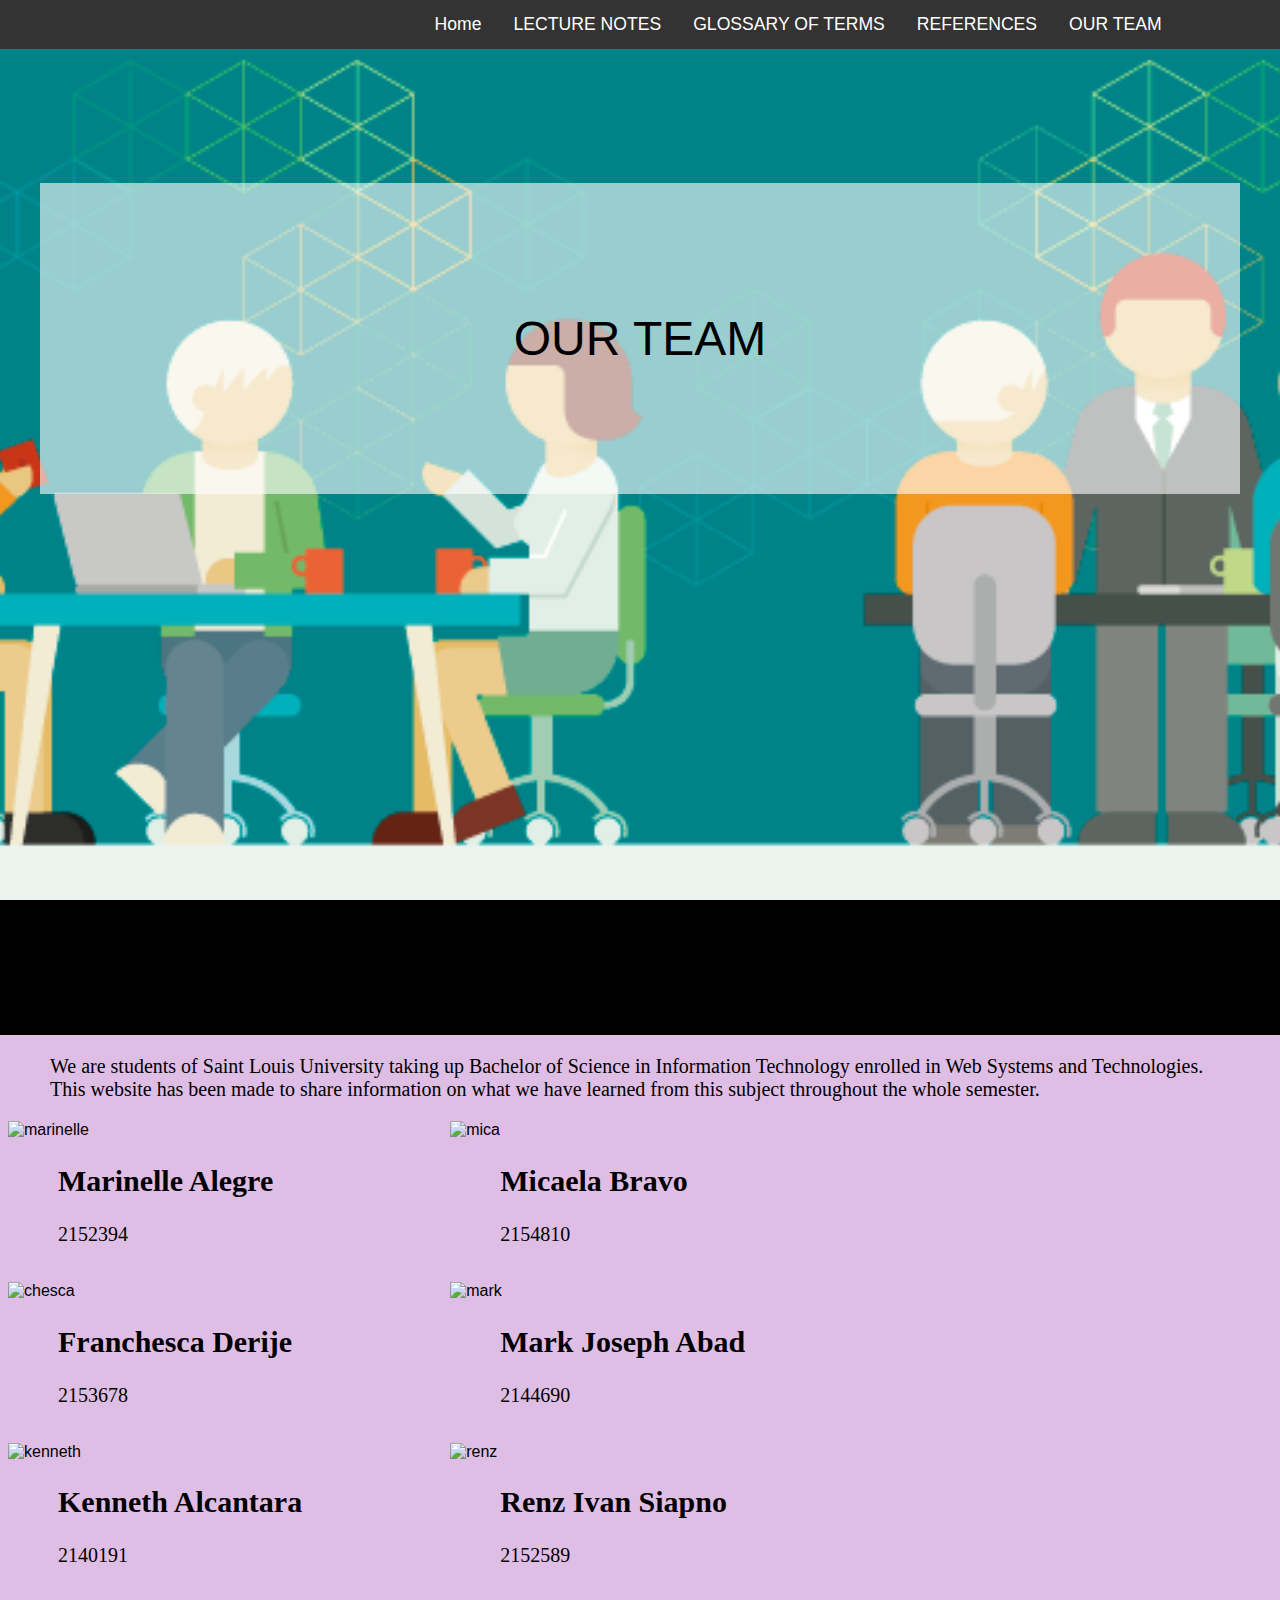
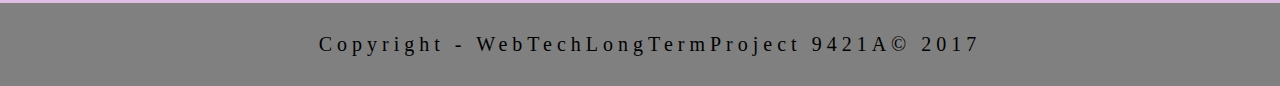
==== commit 7cd4665b: "Added missing tags, and removed unnecessary tags" ====
--- a/about.html
+++ b/about.html
@@ -7,6 +7,7 @@
 <Link rel ="stylesheet" href="styles/general.css"/>
 <Link rel ="stylesheet" href="styles/body.css"/>
 <Link rel ="stylesheet" href="styles/navigation.css"/>
+<Link rel ="stylesheet" href="styles/aboutus.css"/>
 <Link rel="icon" href="images/icon.png">
   <meta name="viewport" content="width=device-width,initial-scale=1,maximum-scale=1,user-scalable=no">
   <meta http-equiv="X-UA-Compatible" content="IE=edge,chrome=1">
@@ -30,7 +31,7 @@
             <li><a href="index.html">Home</a></li>
         </ul>
     </nav>
-    <div class="">
+    <div class="banner">
         <div id="bannerabout">
             <blockquote>
                 OUR TEAM
@@ -41,11 +42,11 @@
 
 
 <div class = "members">
-<Link rel ="stylesheet" href="css/aboutus.css"/>
+<Link rel ="stylesheet" href="styles/aboutus.css"/>
  <div class="row1">
   <div class="column">
     <div class="card">
-      <img src="images/marinelle.jpg" alt="marinelle" style="width:100%">
+      <img src="styles/images/marinelle.jpg" alt="marinelle" style="width:100%">
       <div class="container-member">
         <h2>Marinelle Alegre</h2>
         <p>2152394</p>
@@ -55,7 +56,7 @@
 
   <div class="column">
     <div class="card">
-      <img src="images/mica.jpg" alt="mica" style="width:100%">
+      <img src="styles/images/mica.jpg" alt="mica" style="width:100%">
       <div class="container-member">
         <h2>Micaela Bravo</h2>
         <p>2154810</p>
@@ -65,7 +66,7 @@
 
   <div class="column">
     <div class="card">
-      <img src="images/franchesca.jpg" alt="chesca" style="width:100%">
+      <img src="styles/images/franchesca.jpg" alt="chesca" style="width:100%">
       <div class="container-member">
         <h2>Franchesca Derije</h2>
         <p>2153678</p>
@@ -76,7 +77,7 @@
 <div class="row2">
   <div class="column">
     <div class="card">
-      <img src="images/mark.jpg" alt="mark" style="width:100%">
+      <img src="styles/images/mark.jpg" alt="mark" style="width:100%">
       <div class="container-member">
         <h2>Mark Joseph Abad</h2>
         <p> 2144690</p>
@@ -86,7 +87,7 @@
 
   <div class="column">
     <div class="card">
-      <img src="images/kenneth.jpg" alt="kenneth" style="width:100%">
+      <img src="styles/images/kenneth.jpg" alt="kenneth" style="width:100%">
       <div class="container-member">
         <h2>Kenneth Alcantara</h2>
         <p>2140191</p>
@@ -96,7 +97,7 @@
 
   <div class="column">
     <div class="card">
-      <img src="images/renz.jpg" alt="renz" style="width:100%">
+      <img src="styles/images/renz.jpg" alt="renz" style="width:100%">
       <div class="container-member">
         <h2>Renz Ivan Siapno</h2>
         <p>2152589</p>
@@ -105,10 +106,6 @@
   </div>
 </div>
 </div>
-	<div class = "bottompage">
-	<footer id ="footerpage">Copyright - WebTechLongTermProject 9421A &copy; 2017</footer>
-	</div>
-
 	</body>
   <footer class="footer text-center">
         <p>Copyright - WebTechLongTermProject 9421A&copy; 2017</p>
--- a/styles/general.css
+++ b/styles/general.css
@@ -8,6 +8,7 @@
 }
 
 
+
 /*************** index.html ***************************/
 
 
@@ -123,7 +124,7 @@
 
 
 body{
-    background-color: #f2ecd0;
+    background-color: #dfbee5;
     color: white;
 }
 
@@ -165,7 +166,7 @@
 }
 
 .container{
-	background-color: #8598aa;
+	background-color: #617b9b;
 	margin-left: 120px;
 	margin-right: 120px;
 }
@@ -173,9 +174,9 @@
 .panel, .versions, .alpha{
 	font-size: 20px;
 	font-family: "Calibri";
-	margin-left: 50px;
-	margin-right: 50px;
-    width: 66%;
+	margin-left: 150px;
+	margin-right: 150px;
+    width: 50%;
 }
 
 .panel, .versions, .alpha, #references, h1, .description, .members{
@@ -198,30 +199,31 @@
 }
 
 button.accordion {
-    background-color: #cecdca;
-    color: #444;
+    background-color: #323d54;
+    color: white;
     cursor: pointer;
-    padding: 20px;
+    padding: 18px;
     width: 70%;
     border: none;
-    margin-left: 150px;
-    text-align: center;
+    text-align: left;
     outline: none;
     font-size: 15px;
     transition: 0.4s;
-    border-radius: 12px;
+    margin-left: 160px;
 }
 
 button.accordion.active, button.accordion:hover {
-    background-color: #ddd;
-}
-
-button.accordion:after {
-    content: '\002B';
-    color: #777;
-    font-weight: bold;
-    float: right;
-    margin-left: 5px;
+    background-color: #b1b5bc;
+}
+
+div.panel {
+    padding: 0 18px;
+    background-color: white;
+    max-height: 0;
+    overflow: hidden;
+    transition: max-height 0.2s ease-out;
+    margin-left: 160px;
+    width: 70%;
 }
 
 .TableRHF{
@@ -230,20 +232,14 @@
 }
 
 .TableRHF td{ 
-	padding:10px; border:#788da1 1px solid;
+	padding:10px; border:#19191e 1px solid;
 }
 
 .TableRHF tr{
-	background: #495a69;
+	background: #4a4b56;
 }
 	
-.TableRHF tr:nth-child(odd){ 
-	background: #495a69;
-}
-	
-.TableRHF tr:nth-child(even){
-	background: #5e7387;
-}
+
 
 table{''
     display: block;
@@ -405,29 +401,6 @@
         font-family: Arial, Helvetica, sans-serif;
     }
     
-    h1 {
-        font-size: 2.2em;
-    }
-    
-    h2 {
-        font-size: 1.8em;
-    }
-    
-    h3 {
-        font-size: 1.6em;
-    }
-    
-    h4 {
-        font-size: 1.4em;
-    }
-    
-    h5 {
-        font-size: 1.3em;
-    }
-    
-    h6 {
-        font-size: 1.1em;
-    }
     
     a {
         transition: color .4s;
--- a/styles/body.css
+++ b/styles/body.css
@@ -0,0 +1,191 @@
+#HOME {
+	font-size: 50px;
+	font-family: "Century Gothic";
+	text-align: center;
+	filter: glow(color=red,strength=3);
+	padding-top: 5vh;
+}
+#webtek{
+	font-family: "Calibri";
+	font-size: 30px;
+	margin-right: 70px;
+	margin-left: 70px;
+}
+#webtekdescription{
+	font-family: "Calibri";
+	font-size: 20px;
+	margin-top: 5px;
+	margin-bottom: 30px;
+	margin-right: 70px;
+	margin-left: 70px;
+	
+}
+#timeline{
+	text-align: left;
+	font-family: "Calibri";
+	margin-right: 200px;
+	margin-left: 200px;
+}
+#year{
+	font-family: "Calibri";
+	font-size: 20px;
+	margin-right: 70px;
+	margin-left: 70px;
+	
+
+}
+#LECTURE {
+	font-size: 50px;
+	font-family: "Century Gothic";
+	filter: glow(color=red,strength=3);
+	padding-top: 5vh;
+}
+#GLOSSARY {
+	font-size: 50px;
+	font-family: "Century Gothic";
+	filter: glow(color=red,strength=3);
+	padding-top: 5vh;
+	text-align: center;
+}
+#REFERENCES {
+	font-size: 50px;
+	font-family: "Century Gothic";
+	filter: glow(color=red,strength=3);
+	padding-top: 5vh;
+	text-align: center;
+}
+#CONTACT {
+	font-size: 50px;
+	font-family: "Century Gothic";
+	filter: glow(color=red,strength=3);
+	padding-top: 5vh;
+	text-align: center;
+}
+
+#table1, #table2 {
+
+    background-color: lightgray;
+    padding-top: 50px;
+    padding-right: 30px;
+    padding-bottom: 50px;
+    padding-left: 30px;
+}
+
+
+#feedback-page{
+	text-align:center;
+}
+
+#form-main{
+	width:100%;
+	float:left;
+	padding-top: 0vh;
+}
+
+#form-div {
+	background-color:gray;
+	padding-left:35px;
+	padding-right:35px;
+	padding-top:15px;
+	padding-bottom:50px;
+	width: 450px;
+	float: left;
+	left: 50%;
+	position: absolute;
+  margin-top:30px;
+	margin-left: -260px;
+}
+
+.feedback-input {
+	font-family: "Calibri";
+	font-weight:500;
+	font-size: 18px;
+	border-radius: 0;
+	line-height: 20px;
+	width:100%;
+	background-color: white;
+	padding: 13px 13px 13px 54px;
+	margin-bottom: 10px;
+	box-sizing: border-box;
+}
+
+textarea {
+	font-family: "Calibri"aaa;
+    width: 100%;
+    height: 150px;
+    line-height: 150%;
+    resize:vertical;
+}
+#button-blue{
+	font-family: Variane Script;
+	font-size:20;
+	float:left;
+	width: 100%;
+	background-color: pink;
+	color:white;
+	font-size:24px;
+	padding-top:22px;
+	padding-bottom:22px;
+	font-weight:700;
+}
+#references{
+	font-family: "Calibri";
+	font-size: 	30px;
+	margin-left: 20%;
+	margin-right: 20%;
+}
+#methodshttp{
+	font-size: 20px;
+	font-family: "Calibri";
+	margin-left: 50px;
+	
+}
+#continuemethods{
+	font-size: 20px;
+	font-family: "Calibri";
+	margin-left: 50px;
+	
+	
+}
+#messageheaders{
+	font-size: 20px;
+	font-family: "Calibri";
+	margin-left: 50px;
+	
+	
+}
+#response{
+	font-size: 20px;
+	font-family: "Calibri";
+	margin-left: 50px;
+	
+	
+}
+#www{
+	margin-right: 160px;
+	margin-left: 60px;
+	
+}
+#request{
+	font-size: 20px;
+	font-family: "Calibri";
+	margin-left: 50px;
+	
+		
+}
+#extensionmeth{
+	font-size: 20px;
+	font-family: "Calibri";
+	
+	
+	
+}
+
+/* Three columns side by side */
+.column {
+    float: left;
+    width: 33.3%;
+    margin-bottom: 16px;
+    padding: 0 8px;
+}
+
--- a/styles/navigation.css
+++ b/styles/navigation.css
@@ -0,0 +1,60 @@
+/* CSS file for the Navigation Bar */
+
+/* Margin for right element */
+nav li:first-child{
+    margin-right: 100px;
+    margin-right: 8vw;
+    
+}
+
+
+/* START DROPDOWN */
+
+nav li a,
+.dropbtn {
+    display: inline-block;
+    color: white;
+    text-align: center;
+    padding: 16px 16px;
+    text-decoration: none;
+}
+
+nav li a:hover,
+.dropdown:hover .dropbtn {
+    background-color: #111;
+}
+
+nav li.dropdown {
+    display: inline-block;
+}
+
+nav .dropdown-content {
+    display: none;
+    position: fixed;
+    /* Use absolute for static menu */
+    /*position: absolute;*/ 
+    background-color: #f9f9f9;
+    min-width: 180px;
+    box-shadow: 0px 8px 16px 0px rgba(0, 0, 0, 0.2);
+    z-index: 1;
+}
+
+nav .dropdown-content a {
+    color: black;
+    padding: 12px 16px;
+    text-decoration: none;
+    display: block;
+    text-align: left;
+}
+
+nav .dropdown-content a:hover {
+    background-color: #f1f1f1
+}
+
+nav .dropdown:hover .dropdown-content {
+    display: block;
+}
+
+
+/* END DROPDOWN */
+
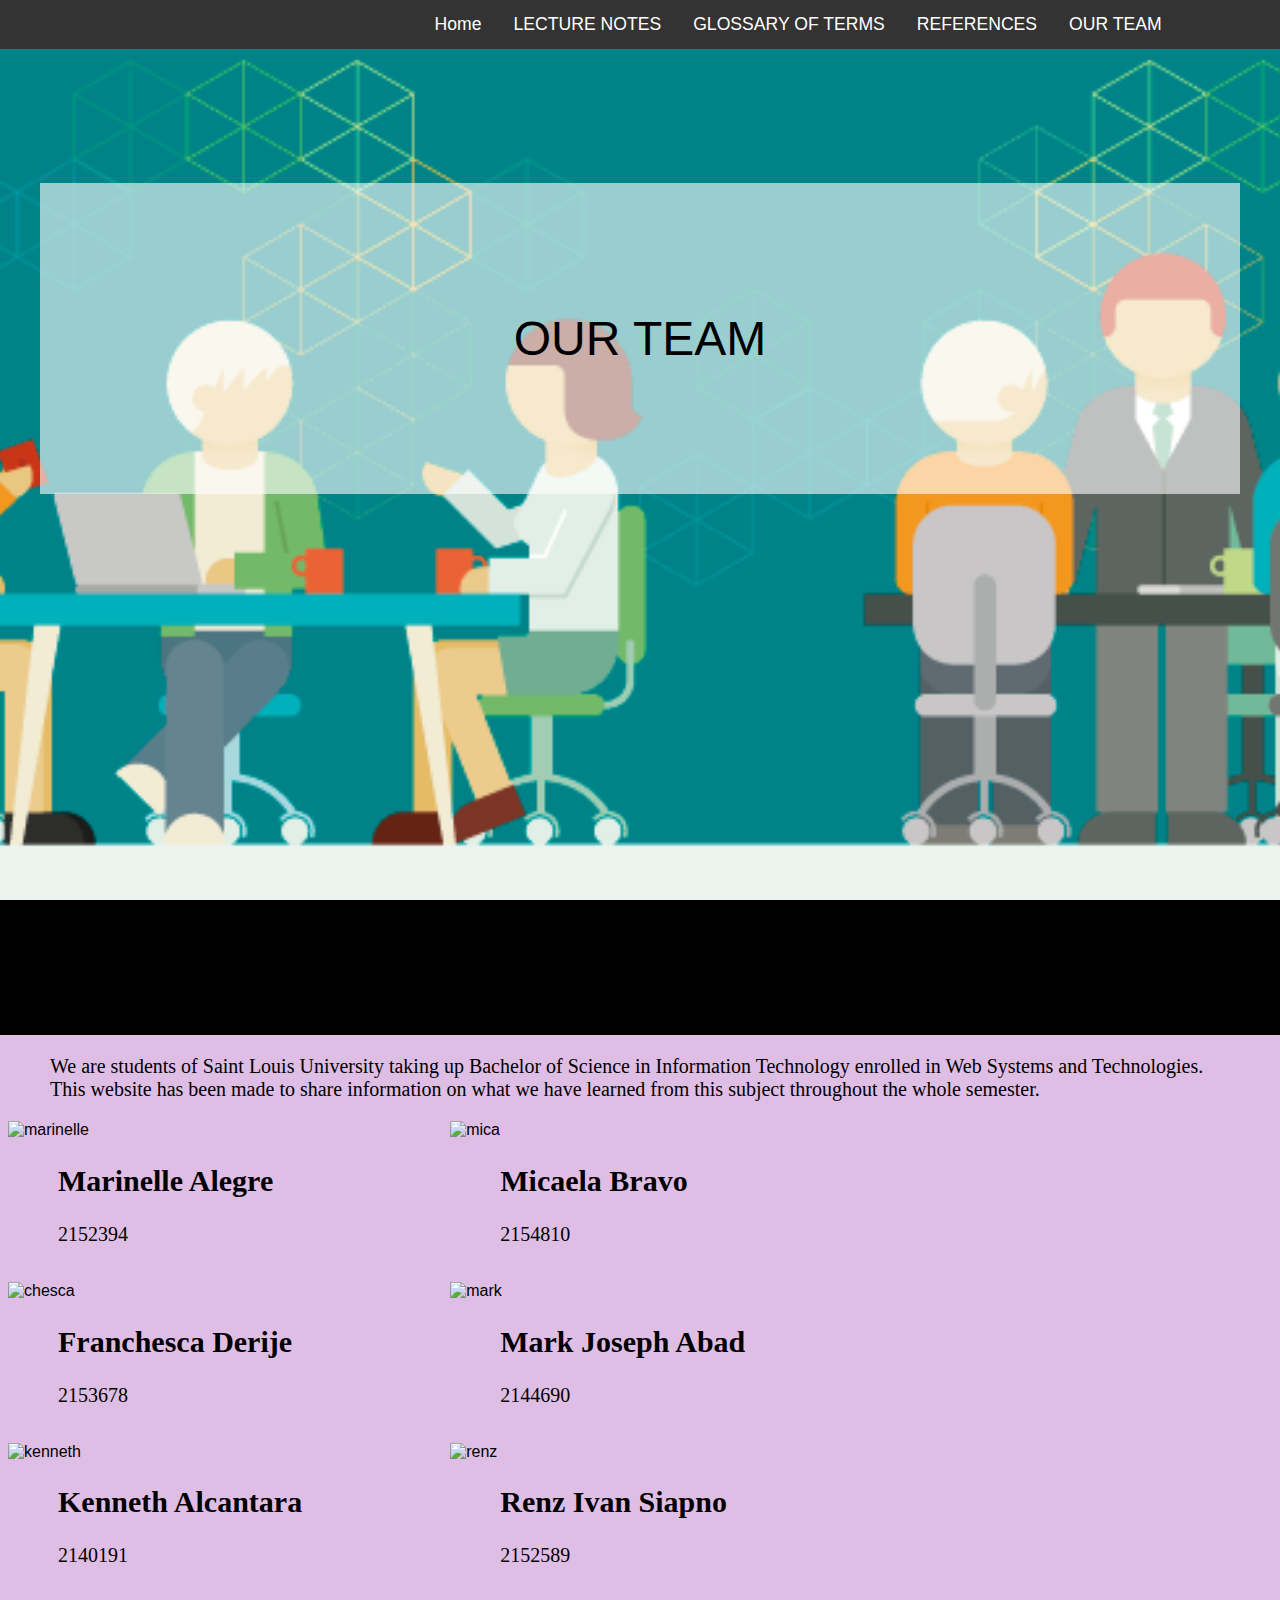
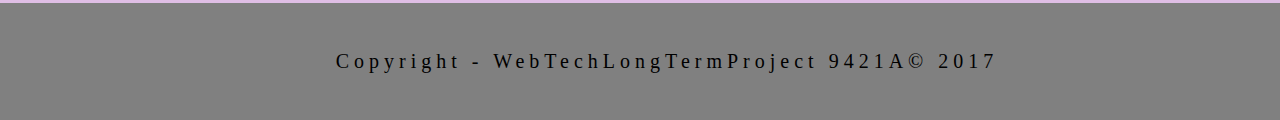
==== commit f648469b: "Added missing tags, fixed typo errors, removed unnecessary tags" ====
--- a/about.html
+++ b/about.html
@@ -8,14 +8,15 @@
 <Link rel ="stylesheet" href="styles/body.css"/>
 <Link rel ="stylesheet" href="styles/navigation.css"/>
 <Link rel ="stylesheet" href="styles/aboutus.css"/>
-<Link rel="icon" href="images/icon.png">
+<Link rel="icon" href="styles/images/icon.png">
   <meta name="viewport" content="width=device-width,initial-scale=1,maximum-scale=1,user-scalable=no">
   <meta http-equiv="X-UA-Compatible" content="IE=edge,chrome=1">
   <meta name="HandheldFriendly" content="true">
 </head>
 
 <body>
-	<nav>
+	<div id ="nav">
+    <nav>
         <ul class="nav nav-right nav-fixed">
             <li><a href="about.html">OUR TEAM</a></li>
             <li><a href="references.html">REFERENCES</a></li>
@@ -38,6 +39,7 @@
             </blockquote>
         </div>
     </div>
+  </div>
 <p class="description">We are students of Saint Louis University taking up Bachelor of Science in Information Technology enrolled in Web Systems and Technologies. This website has been made to share information on what we have learned from this subject throughout the whole semester.</p>
 
 
--- a/styles/general.css
+++ b/styles/general.css
@@ -1,13 +1,13 @@
 footer {
     width: 100%;
-    background: #333;
+    background: gray;
     margin-top: 5%;
-    padding-top: 5%;
-    padding: 3vh 0;
-    color: white;
-}
-
-
+    padding: 3vh 3vh;
+    color: black;
+    letter-spacing : 5px;
+    text-align: center;
+    clear :both;
+}
 
 /*************** index.html ***************************/
 
@@ -152,14 +152,7 @@
     margin-right: 50px;
 }
 
-footer {
-clear :both;
-background-color : gray;
-letter-spacing : 5px;
-color : black;
-padding: 10px;
-text-align: center;
-}
+
 
 body, html {
     height: 100%
--- a/styles/body.css
+++ b/styles/body.css
@@ -131,8 +131,16 @@
 #references{
 	font-family: "Calibri";
 	font-size: 	30px;
-	margin-left: 20%;
-	margin-right: 20%;
+	margin-left: 5%;
+	margin-right: 5%;
+
+	-webkit-column-count: 2; /* Chrome, Safari, Opera */
+    -moz-column-count: 2; /* Firefox */
+    column-count: 2;
+
+    -webkit-column-gap: 20px; /* Chrome, Safari, Opera */
+    -moz-column-gap: 20px; /* Firefox */
+    column-gap: 20px;
 }
 #methodshttp{
 	font-size: 20px;
--- a/styles/navigation.css
+++ b/styles/navigation.css
@@ -24,7 +24,7 @@
     background-color: #111;
 }
 
-nav li.dropdown {
+nav li .dropdown {
     display: inline-block;
 }
 
